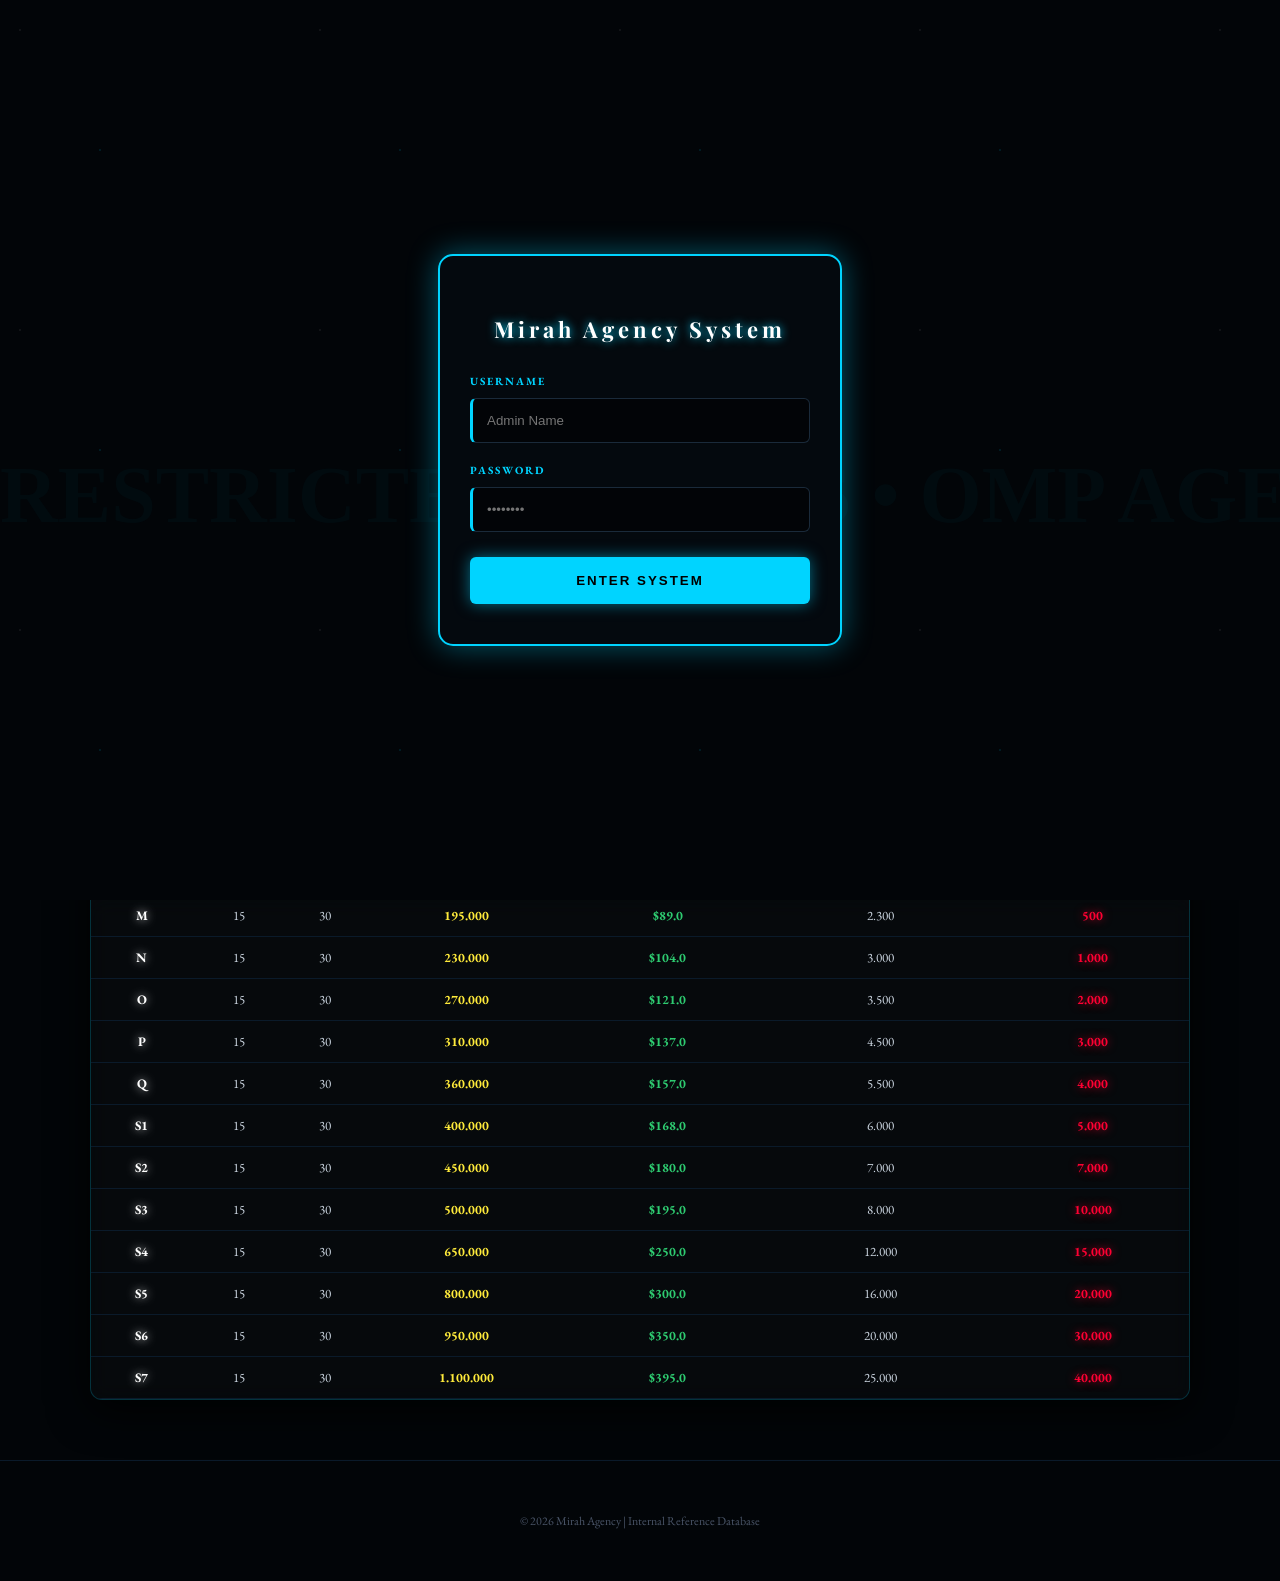
==== database.html @ f9b7fdba "Add files via upload" ====
<!DOCTYPE html>
<html lang="id">
<head>
    <meta charset="UTF-8">
    <meta name="viewport" content="width=device-width, initial-scale=1.0">
    <title>Database Gaji OMP</title>
    
    <script src="auth.js"></script>

    <link href="https://fonts.googleapis.com/css2?family=Playfair+Display:wght@700&family=EB+Garamond&display=swap" rel="stylesheet">
    
    <style>
        :root {
            --neon-blue: #00d4ff;   /* Warna Utama */
            --neon-white: #ffffff;  /* Teks Utama */
            --neon-red: #ff0033;    /* Aksen Penegas */
            --dark-bg: #020508;     /* Hitam Kebiruan Sangat Gelap */
            
            --blue-glow: 0 0 10px rgba(0, 212, 255, 0.7), 0 0 20px rgba(0, 212, 255, 0.3);
            --white-glow: 0 0 10px rgba(255, 255, 255, 0.8);
            --red-glow: 0 0 10px rgba(255, 0, 51, 0.7);
        }

        body {
            background: var(--dark-bg);
            color: var(--neon-white);
            font-family: 'EB Garamond', serif;
            margin: 0;
            padding: 0;
            overflow-x: hidden;
            position: relative;
        }

        /* ═══ ANIMASI LATAR BELAKANG ═══ */
        .bg-marquee {
            position: fixed;
            top: 200px;
            left: 0;
            width: 100%;
            white-space: nowrap;
            font-size: 80px;
            font-family: 'Playfair Display', serif;
            font-weight: bold;
            color: rgba(0, 212, 255, 0.03); /* Biru samar */
            text-transform: uppercase;
            letter-spacing: 20px;
            pointer-events: none;
            z-index: -2;
            animation: move-text 40s linear infinite;
        }

        @keyframes move-text {
            0% { transform: translateX(100%); }
            100% { transform: translateX(-100%); }
        }

        body::before {
            content: "";
            position: fixed;
            top: 0; left: 0; width: 100%; height: 100%;
            background: 
                radial-gradient(1px 1px at 20px 30px, var(--neon-white), rgba(0,0,0,0)),
                radial-gradient(1.5px 1.5px at 100px 150px, var(--neon-blue), rgba(0,0,0,0));
            background-size: 300px 300px;
            z-index: -1;
            animation: stars-falling 25s linear infinite;
            opacity: 0.3;
        }

        @keyframes stars-falling {
            from { transform: translateY(0); }
            to { transform: translateY(1000px); }
        }

        /* ═══ HEADER & NAV ═══ */
        header {
            padding: 40px 20px;
            text-align: center;
            background: linear-gradient(to bottom, #05101a, #020508);
            border-bottom: 2px solid var(--neon-blue);
            box-shadow: 0 4px 15px rgba(0, 212, 255, 0.3);
            position: relative; z-index: 10;
        }

        h1 { 
            font-family: 'Playfair Display', serif; 
            color: var(--neon-white); 
            margin: 0; 
            letter-spacing: 5px; 
            font-size: 36px; 
            text-shadow: var(--white-glow), 0 0 15px var(--neon-blue); 
        }

        .motto { font-style: italic; color: #88a0b0; font-size: 14px; margin-top: 10px; }

        nav { background: rgba(0, 0, 0, 0.8); padding: 12px 0; border-bottom: 1px solid #0a1a2a; text-align: center; position: sticky; top: 0; z-index: 100; backdrop-filter: blur(10px); }
        .nav-inner a { color: #88a0b0; text-decoration: none; margin: 0 15px; text-transform: uppercase; font-size: 11px; transition: 0.3s; cursor: pointer; }
        .nav-inner a:hover, .nav-inner a.active { color: var(--neon-blue); font-weight: bold; text-shadow: var(--blue-glow); }

        /* TOMBOL LOGOUT (AKSEN MERAH) */
        .btn-logout {
            color: var(--neon-red) !important;
            font-weight: bold !important;
            border: 1px solid var(--neon-red) !important;
            padding: 4px 12px !important;
            border-radius: 4px !important;
            margin-left: 10px !important;
            text-shadow: var(--red-glow);
            transition: 0.4s;
        }
        .btn-logout:hover {
            background: var(--neon-red);
            color: #fff !important;
            box-shadow: var(--red-glow);
        }

        /* ═══ TABLE AREA ═══ */
        main { padding: 20px; max-width: 1100px; margin: auto; position: relative; z-index: 5; }
        .section-title { font-family: 'Playfair Display', serif; font-size: 24px; text-align: center; color: var(--neon-white); margin: 30px 0; text-transform: uppercase; text-shadow: var(--white-glow); }

        .table-wrapper {
            background: rgba(255, 255, 255, 0.02);
            border-radius: 12px;
            border: 1px solid rgba(0, 212, 255, 0.2);
            overflow-x: auto;
            box-shadow: 0 10px 40px rgba(0,0,0,0.9);
            backdrop-filter: blur(10px);
        }

        table { width: 100%; border-collapse: collapse; font-size: 13px; text-align: center; }
        th { background: #05101a; color: var(--neon-blue); padding: 15px 5px; text-transform: uppercase; font-size: 11px; border-bottom: 2px solid var(--neon-blue); text-shadow: 0 0 5px var(--neon-blue); }
        td { padding: 12px 5px; border-bottom: 1px solid #0a1a2a; color: #cbd5e0; }
        tr:hover td { background: rgba(0, 212, 255, 0.05); color: #fff; text-shadow: var(--white-glow); }

        /* HIGHLIGHTS */
        .lvl-bold { font-weight: bold; color: var(--neon-white); text-shadow: var(--white-glow); }
        .koin-bold { color: #ffeb3b; font-weight: bold; }
        .usd-highlight { color: #2ecc71; font-weight: bold; }
        .bonus-red { color: var(--neon-red); text-shadow: var(--red-glow); font-weight: bold; }

        footer { text-align: center; padding: 40px; color: #4a5568; font-size: 12px; border-top: 1px solid #0a1a2a; margin-top: 40px; }
    </style>
</head>
<body>

    <div class="bg-marquee">METROPOLIS AGENCY • SYSTEM ONLINE • METROPOLIS AGENCY</div>

    <header>
        <h1>Mirah AGENCY</h1>
        <div class="motto">"Integrity, Excellence, and Financial Transparency"</div>
        <div style="color: var(--neon-blue); margin-top: 12px; font-weight: bold; font-size: 12px; text-shadow: var(--blue-glow); text-transform: uppercase; letter-spacing: 2px;">Authorized by: Momo OMP</div>
    </header>

    <nav>
        <div class="nav-inner">
            <a href="index.html">Salary Calculator</a>
            <a href="Database.html" class="active">Database Gaji</a>
            <a href="event.html">Special Send</a>
            <a href="support.html">Contact Support</a>
            <a onclick="logoutSystem()" class="btn-logout">LOGOUT</a>
        </div>
    </nav>

    <main>
        <div class="section-title">Reference: Target & Valid Duration</div>

        <div class="table-wrapper">
            <table>
                <thead>
                    <tr>
                        <th>Level</th>
                        <th>Hari</th>
                        <th>Jam</th>
                        <th>Target Koin</th>
                        <th>Gaji Host ($)</th>
                        <th>Bonus Agency</th>
                        <th>Bonus YoYo</th>
                    </tr>
                </thead>
                <tbody id="masterTableBody"></tbody>
            </table>
        </div>
    </main>

    <footer>
        <p>&copy; 2026 Mirah Agency | Internal Reference Database</p>
    </footer>

    <script>
        const DATA_MASTER = [
            {lvl:"A", h:8, j:16, t:"5.000", usd:"2.5", bAF:"-", bY:"-"},
            {lvl:"B", h:8, j:16, t:"8.000", usd:"4.0", bAF:"-", bY:"-"},
            {lvl:"C", h:8, j:16, t:"13.000", usd:"6.5", bAF:"-", bY:"-"},
            {lvl:"D", h:8, j:16, t:"19.000", usd:"9.4", bAF:"-", bY:"-"},
            {lvl:"E", h:8, j:16, t:"27.000", usd:"13.2", bAF:"-", bY:"-"},
            {lvl:"F", h:8, j:16, t:"37.000", usd:"18.0", bAF:"-", bY:"-"},
            {lvl:"G", h:8, j:16, t:"52.000", usd:"25.1", bAF:"-", bY:"-"},
            {lvl:"H", h:8, j:16, t:"67.000", usd:"32.1", bAF:"-", bY:"-"},
            {lvl:"I", h:8, j:16, t:"88.000", usd:"42.0", bAF:"750", bY:"-"},
            {lvl:"J", h:15, j:30, t:"110.000", usd:"52.1", bAF:"1.500", bY:"-"},
            {lvl:"K", h:15, j:30, t:"135.000", usd:"63.0", bAF:"1.800", bY:"-"},
            {lvl:"L", h:15, j:30, t:"165.000", usd:"76.0", bAF:"2.100", bY:"-"},
            {lvl:"M", h:15, j:30, t:"195.000", usd:"89.0", bAF:"2.300", bY:"500"},
            {lvl:"N", h:15, j:30, t:"230.000", usd:"104.0", bAF:"3.000", bY:"1.000"},
            {lvl:"O", h:15, j:30, t:"270.000", usd:"121.0", bAF:"3.500", bY:"2.000"},
            {lvl:"P", h:15, j:30, t:"310.000", usd:"137.0", bAF:"4.500", bY:"3.000"},
            {lvl:"Q", h:15, j:30, t:"360.000", usd:"157.0", bAF:"5.500", bY:"4.000"},
            {lvl:"S1", h:15, j:30, t:"400.000", usd:"168.0", bAF:"6.000", bY:"5.000"},
            {lvl:"S2", h:15, j:30, t:"450.000", usd:"180.0", bAF:"7.000", bY:"7.000"},
            {lvl:"S3", h:15, j:30, t:"500.000", usd:"195.0", bAF:"8.000", bY:"10.000"},
            {lvl:"S4", h:15, j:30, t:"650.000", usd:"250.0", bAF:"12.000", bY:"15.000"},
            {lvl:"S5", h:15, j:30, t:"800.000", usd:"300.0", bAF:"16.000", bY:"20.000"},
            {lvl:"S6", h:15, j:30, t:"950.000", usd:"350.0", bAF:"20.000", bY:"30.000"},
            {lvl:"S7", h:15, j:30, t:"1.100.000", usd:"395.0", bAF:"25.000", bY:"40.000"}
        ];

        const tableBody = document.getElementById('masterTableBody');
        tableBody.innerHTML = DATA_MASTER.map(d => `
            <tr>
                <td class="lvl-bold">${d.lvl}</td>
                <td>${d.h}</td>
                <td>${d.j}</td>
                <td class="koin-bold">${d.t}</td>
                <td class="usd-highlight">$${d.usd}</td>
                <td>${d.bAF}</td>
                <td class="bonus-red">${d.bY}</td>
            </tr>
        `).join('');
    </script>
</body>
</html>
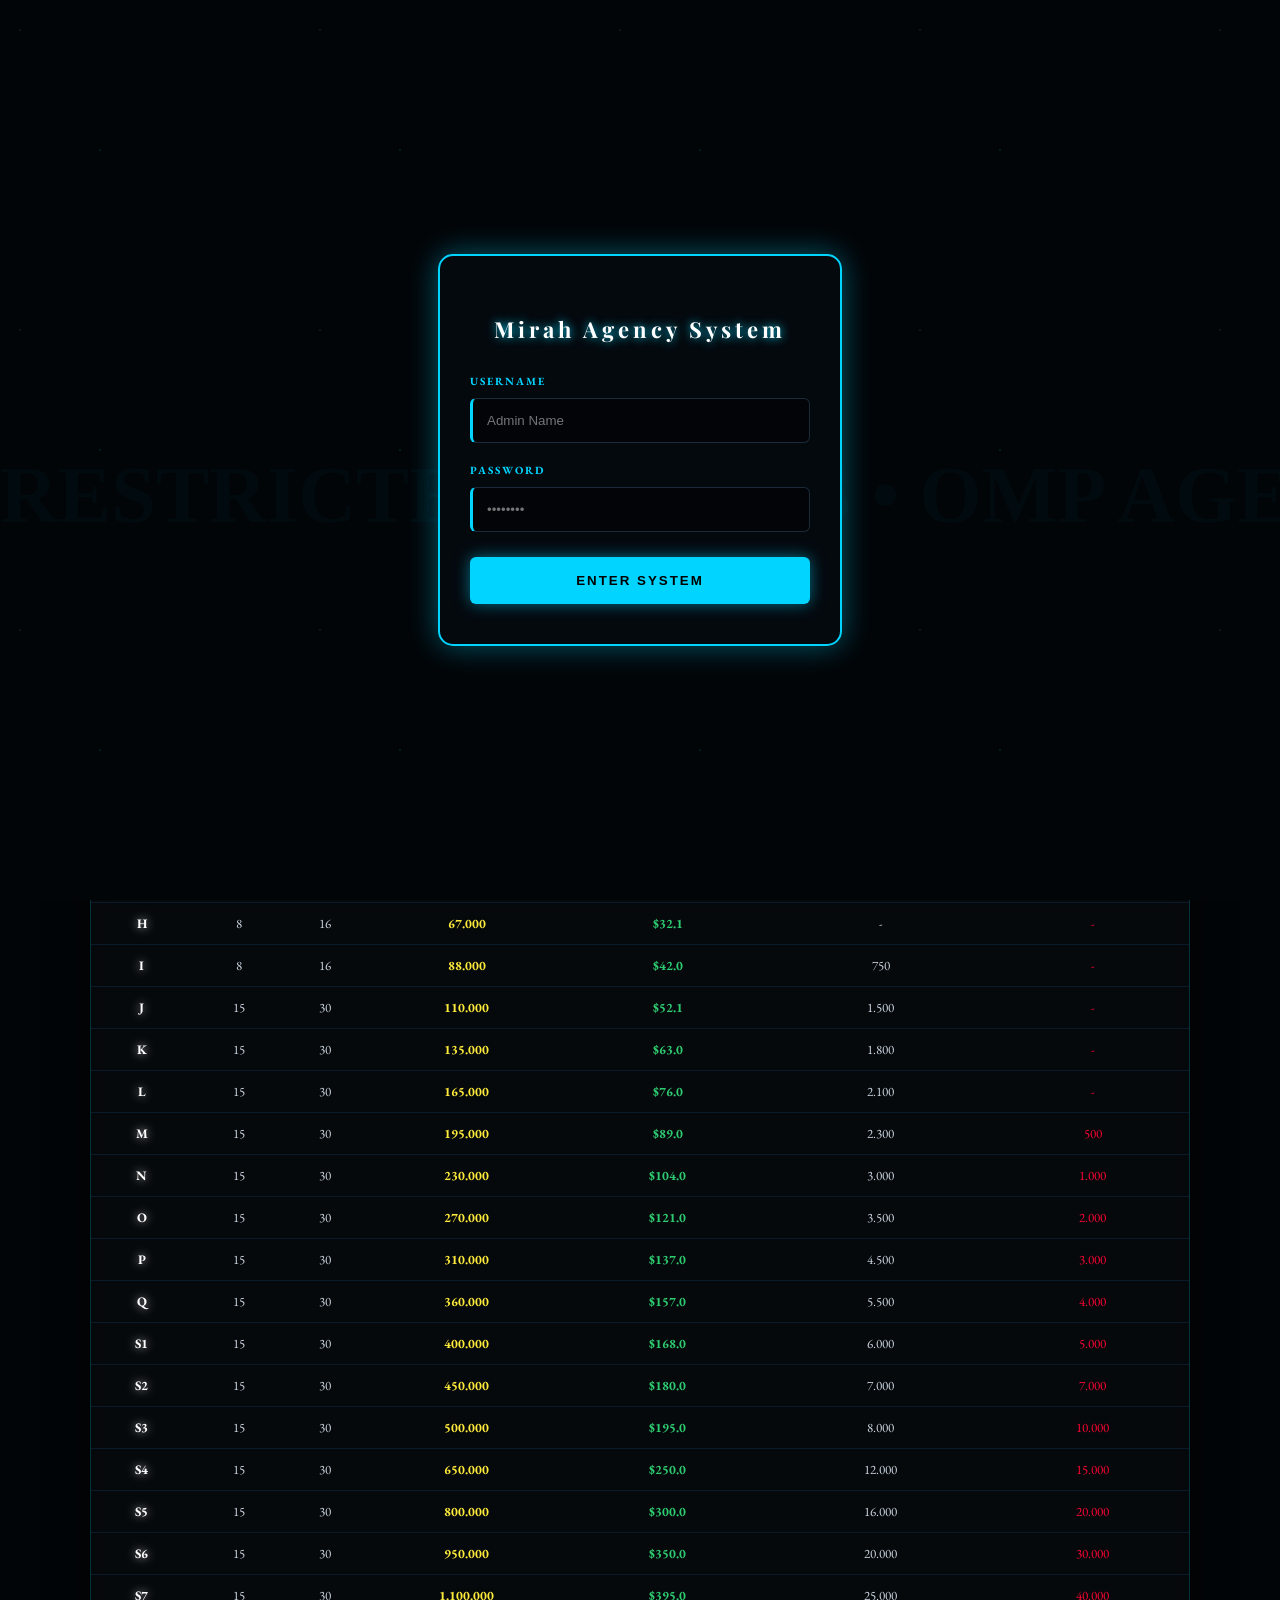
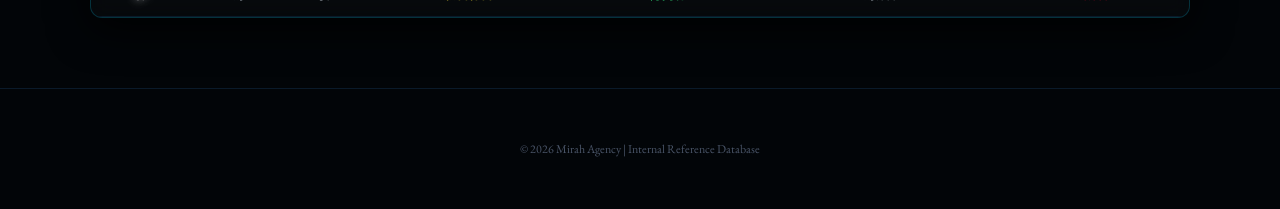
==== commit 4e361a38: "Update database.html" ====
--- a/database.html
+++ b/database.html
@@ -11,11 +11,10 @@
     
     <style>
         :root {
-            --neon-blue: #00d4ff;   /* Warna Utama */
-            --neon-white: #ffffff;  /* Teks Utama */
-            --neon-red: #ff0033;    /* Aksen Penegas */
-            --dark-bg: #020508;     /* Hitam Kebiruan Sangat Gelap */
-            
+            --neon-blue: #00d4ff;
+            --neon-white: #ffffff;
+            --neon-red: #ff0033;
+            --dark-bg: #020508;
             --blue-glow: 0 0 10px rgba(0, 212, 255, 0.7), 0 0 20px rgba(0, 212, 255, 0.3);
             --white-glow: 0 0 10px rgba(255, 255, 255, 0.8);
             --red-glow: 0 0 10px rgba(255, 0, 51, 0.7);
@@ -25,23 +24,19 @@
             background: var(--dark-bg);
             color: var(--neon-white);
             font-family: 'EB Garamond', serif;
-            margin: 0;
-            padding: 0;
+            margin: 0; padding: 0;
             overflow-x: hidden;
             position: relative;
         }
 
-        /* ═══ ANIMASI LATAR BELAKANG ═══ */
         .bg-marquee {
             position: fixed;
-            top: 200px;
-            left: 0;
-            width: 100%;
+            top: 200px; left: 0; width: 100%;
             white-space: nowrap;
             font-size: 80px;
             font-family: 'Playfair Display', serif;
             font-weight: bold;
-            color: rgba(0, 212, 255, 0.03); /* Biru samar */
+            color: rgba(0, 212, 255, 0.03);
             text-transform: uppercase;
             letter-spacing: 20px;
             pointer-events: none;
@@ -54,25 +49,6 @@
             100% { transform: translateX(-100%); }
         }
 
-        body::before {
-            content: "";
-            position: fixed;
-            top: 0; left: 0; width: 100%; height: 100%;
-            background: 
-                radial-gradient(1px 1px at 20px 30px, var(--neon-white), rgba(0,0,0,0)),
-                radial-gradient(1.5px 1.5px at 100px 150px, var(--neon-blue), rgba(0,0,0,0));
-            background-size: 300px 300px;
-            z-index: -1;
-            animation: stars-falling 25s linear infinite;
-            opacity: 0.3;
-        }
-
-        @keyframes stars-falling {
-            from { transform: translateY(0); }
-            to { transform: translateY(1000px); }
-        }
-
-        /* ═══ HEADER & NAV ═══ */
         header {
             padding: 40px 20px;
             text-align: center;
@@ -82,39 +58,22 @@
             position: relative; z-index: 10;
         }
 
-        h1 { 
-            font-family: 'Playfair Display', serif; 
-            color: var(--neon-white); 
-            margin: 0; 
-            letter-spacing: 5px; 
-            font-size: 36px; 
-            text-shadow: var(--white-glow), 0 0 15px var(--neon-blue); 
-        }
-
+        h1 { font-family: 'Playfair Display', serif; color: var(--neon-white); margin: 0; letter-spacing: 5px; font-size: 36px; text-shadow: var(--white-glow), 0 0 15px var(--neon-blue); }
         .motto { font-style: italic; color: #88a0b0; font-size: 14px; margin-top: 10px; }
 
         nav { background: rgba(0, 0, 0, 0.8); padding: 12px 0; border-bottom: 1px solid #0a1a2a; text-align: center; position: sticky; top: 0; z-index: 100; backdrop-filter: blur(10px); }
         .nav-inner a { color: #88a0b0; text-decoration: none; margin: 0 15px; text-transform: uppercase; font-size: 11px; transition: 0.3s; cursor: pointer; }
         .nav-inner a:hover, .nav-inner a.active { color: var(--neon-blue); font-weight: bold; text-shadow: var(--blue-glow); }
 
-        /* TOMBOL LOGOUT (AKSEN MERAH) */
         .btn-logout {
             color: var(--neon-red) !important;
             font-weight: bold !important;
             border: 1px solid var(--neon-red) !important;
             padding: 4px 12px !important;
             border-radius: 4px !important;
-            margin-left: 10px !important;
             text-shadow: var(--red-glow);
-            transition: 0.4s;
-        }
-        .btn-logout:hover {
-            background: var(--neon-red);
-            color: #fff !important;
-            box-shadow: var(--red-glow);
-        }
-
-        /* ═══ TABLE AREA ═══ */
+        }
+
         main { padding: 20px; max-width: 1100px; margin: auto; position: relative; z-index: 5; }
         .section-title { font-family: 'Playfair Display', serif; font-size: 24px; text-align: center; color: var(--neon-white); margin: 30px 0; text-transform: uppercase; text-shadow: var(--white-glow); }
 
@@ -125,20 +84,18 @@
             overflow-x: auto;
             box-shadow: 0 10px 40px rgba(0,0,0,0.9);
             backdrop-filter: blur(10px);
+            margin-bottom: 50px;
         }
 
         table { width: 100%; border-collapse: collapse; font-size: 13px; text-align: center; }
-        th { background: #05101a; color: var(--neon-blue); padding: 15px 5px; text-transform: uppercase; font-size: 11px; border-bottom: 2px solid var(--neon-blue); text-shadow: 0 0 5px var(--neon-blue); }
+        th { background: #05101a; color: var(--neon-blue); padding: 15px 5px; text-transform: uppercase; font-size: 11px; border-bottom: 2px solid var(--neon-blue); }
         td { padding: 12px 5px; border-bottom: 1px solid #0a1a2a; color: #cbd5e0; }
-        tr:hover td { background: rgba(0, 212, 255, 0.05); color: #fff; text-shadow: var(--white-glow); }
-
-        /* HIGHLIGHTS */
+        
         .lvl-bold { font-weight: bold; color: var(--neon-white); text-shadow: var(--white-glow); }
         .koin-bold { color: #ffeb3b; font-weight: bold; }
         .usd-highlight { color: #2ecc71; font-weight: bold; }
-        .bonus-red { color: var(--neon-red); text-shadow: var(--red-glow); font-weight: bold; }
-
-        footer { text-align: center; padding: 40px; color: #4a5568; font-size: 12px; border-top: 1px solid #0a1a2a; margin-top: 40px; }
+
+        footer { text-align: center; padding: 40px; color: #4a5568; font-size: 12px; border-top: 1px solid #0a1a2a; }
     </style>
 </head>
 <body>
@@ -154,7 +111,7 @@
     <nav>
         <div class="nav-inner">
             <a href="index.html">Salary Calculator</a>
-            <a href="Database.html" class="active">Database Gaji</a>
+            <a href="database.html" class="active">Database Gaji</a>
             <a href="event.html">Special Send</a>
             <a href="support.html">Contact Support</a>
             <a onclick="logoutSystem()" class="btn-logout">LOGOUT</a>
@@ -162,19 +119,24 @@
     </nav>
 
     <main>
-        <div class="section-title">Reference: Target & Valid Duration</div>
-
+        <div class="section-title">Saved Salary Records</div>
         <div class="table-wrapper">
             <table>
                 <thead>
                     <tr>
-                        <th>Level</th>
-                        <th>Hari</th>
-                        <th>Jam</th>
-                        <th>Target Koin</th>
-                        <th>Gaji Host ($)</th>
-                        <th>Bonus Agency</th>
-                        <th>Bonus YoYo</th>
+                        <th>ID</th><th>Nama</th><th>Level</th><th>Koin</th><th>Total IDR</th><th>Status</th>
+                    </tr>
+                </thead>
+                <tbody id="savedDataBody"></tbody>
+            </table>
+        </div>
+
+        <div class="section-title">Reference: Target & Valid Duration</div>
+        <div class="table-wrapper">
+            <table>
+                <thead>
+                    <tr>
+                        <th>Level</th><th>Hari</th><th>Jam</th><th>Target Koin</th><th>Gaji Host ($)</th><th>Bonus Agency</th><th>Bonus YoYo</th>
                     </tr>
                 </thead>
                 <tbody id="masterTableBody"></tbody>
@@ -214,18 +176,38 @@
             {lvl:"S7", h:15, j:30, t:"1.100.000", usd:"395.0", bAF:"25.000", bY:"40.000"}
         ];
 
-        const tableBody = document.getElementById('masterTableBody');
-        tableBody.innerHTML = DATA_MASTER.map(d => `
-            <tr>
-                <td class="lvl-bold">${d.lvl}</td>
-                <td>${d.h}</td>
-                <td>${d.j}</td>
-                <td class="koin-bold">${d.t}</td>
-                <td class="usd-highlight">$${d.usd}</td>
-                <td>${d.bAF}</td>
-                <td class="bonus-red">${d.bY}</td>
-            </tr>
-        `).join('');
+        window.onload = function() {
+            // Render Tabel Referensi
+            const masterTable = document.getElementById('masterTableBody');
+            masterTable.innerHTML = DATA_MASTER.map(d => `
+                <tr>
+                    <td class="lvl-bold">${d.lvl}</td>
+                    <td>${d.h}</td><td>${d.j}</td>
+                    <td class="koin-bold">${d.t}</td>
+                    <td class="usd-highlight">$${d.usd}</td>
+                    <td>${d.bAF}</td>
+                    <td style="color:var(--neon-red)">${d.bY}</td>
+                </tr>
+            `).join('');
+
+            // Render Tabel Saved Records (Dari LocalStorage index.html)
+            const savedData = JSON.parse(localStorage.getItem('agencyData') || '[]');
+            const savedBody = document.getElementById('savedDataBody');
+            
+            if (savedData.length === 0) {
+                savedBody.innerHTML = '<tr><td colspan="6" style="padding:20px;">Belum ada data yang disimpan.</td></tr>';
+            } else {
+                savedBody.innerHTML = savedData.map(item => `
+                    <tr>
+                        <td>${item.id}</td><td>${item.nama}</td>
+                        <td class="lvl-bold">${item.lvl}</td>
+                        <td class="koin-bold">${parseInt(item.koin).toLocaleString()}</td>
+                        <td class="usd-highlight">Rp ${item.bersih.toLocaleString('id-ID')}</td>
+                        <td style="color:${item.status === 'Done' ? '#00ffcc' : '#ffeb3b'}">${item.status}</td>
+                    </tr>
+                `).join('');
+            }
+        }
     </script>
 </body>
-</html>+</html>
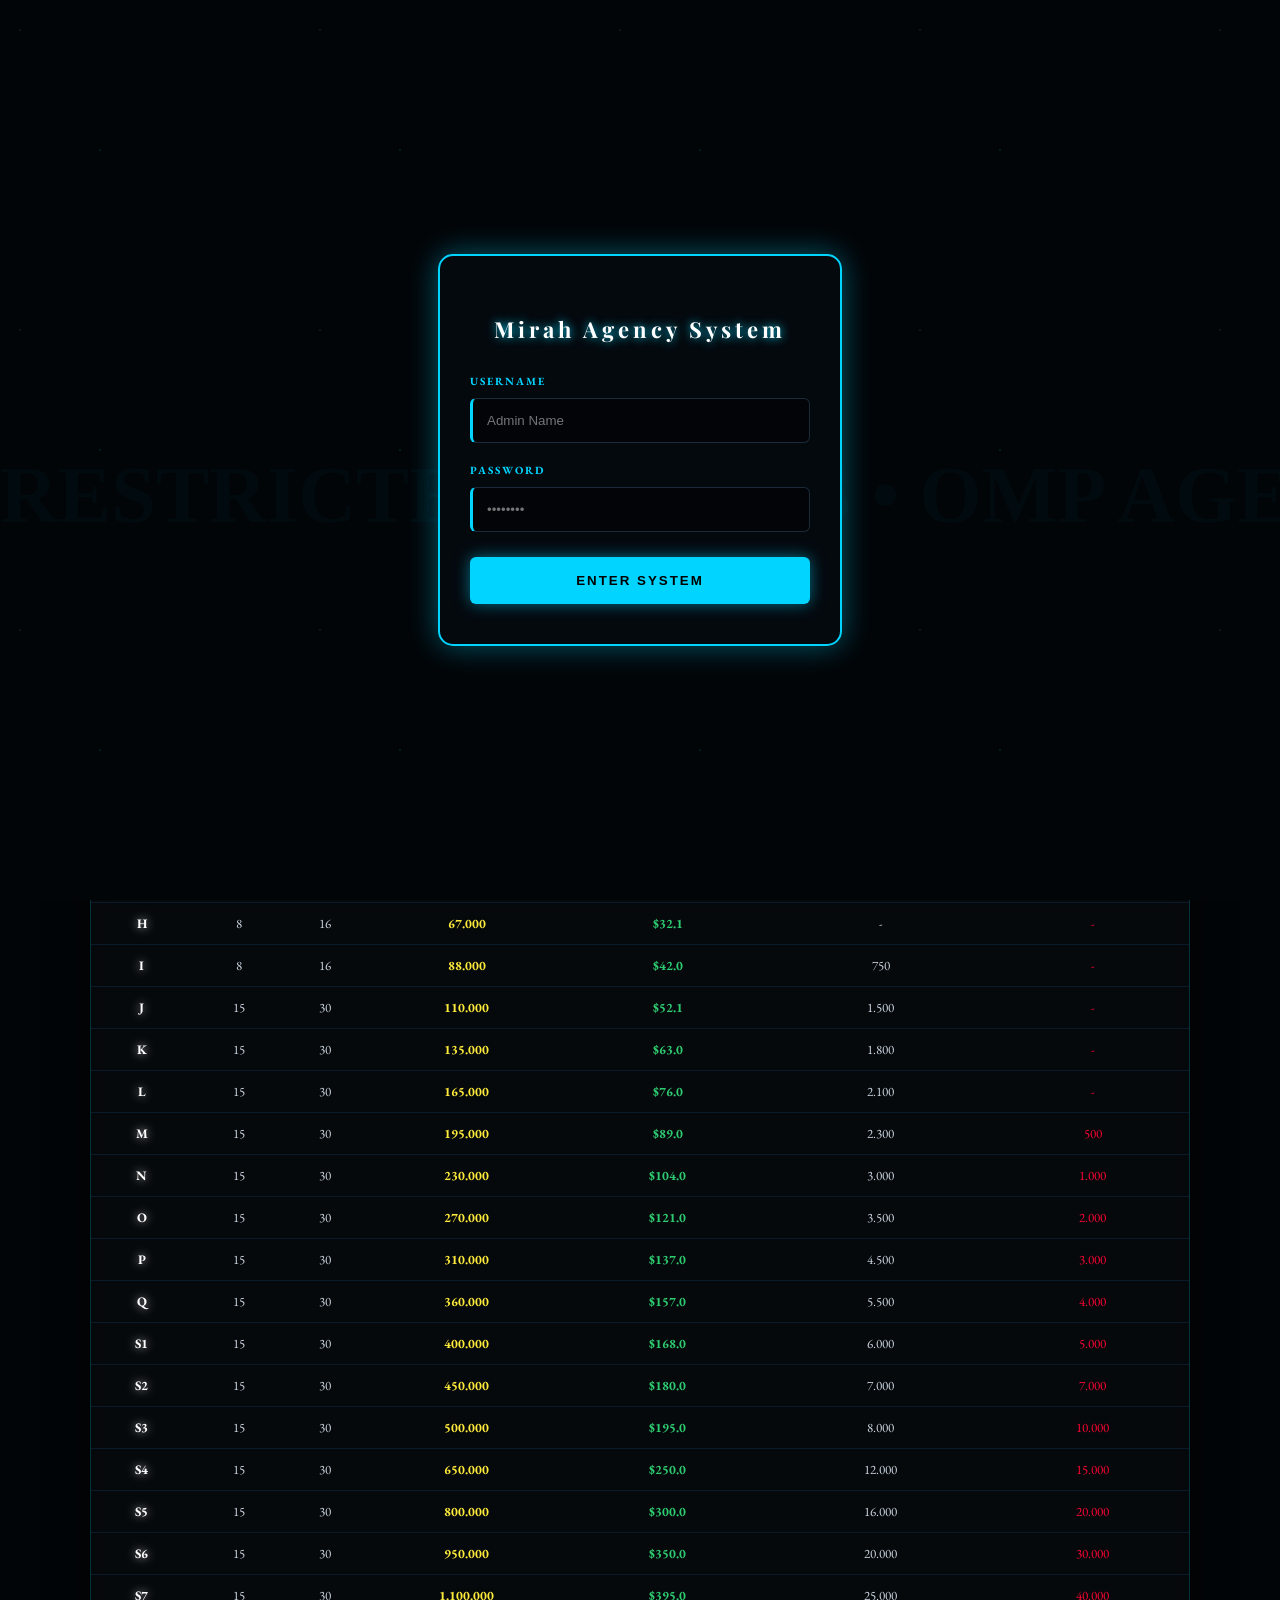
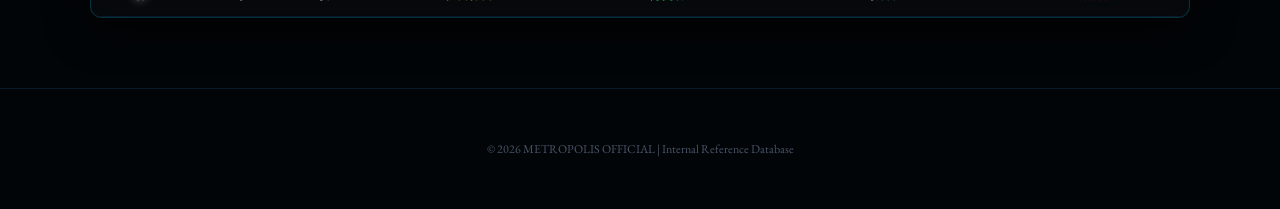
==== commit 7afe2508: "Update database.html" ====
--- a/database.html
+++ b/database.html
@@ -103,15 +103,15 @@
     <div class="bg-marquee">METROPOLIS AGENCY • SYSTEM ONLINE • METROPOLIS AGENCY</div>
 
     <header>
-        <h1>Mirah AGENCY</h1>
+        <h1>ESTUMIRAH OFFICIAL</h1>
         <div class="motto">"Integrity, Excellence, and Financial Transparency"</div>
-        <div style="color: var(--neon-blue); margin-top: 12px; font-weight: bold; font-size: 12px; text-shadow: var(--blue-glow); text-transform: uppercase; letter-spacing: 2px;">Authorized by: Momo OMP</div>
+        <div style="color: var(--neon-blue); margin-top: 12px; font-weight: bold; font-size: 12px; text-shadow: var(--blue-glow); text-transform: uppercase; letter-spacing: 2px;">Authorized by: OFFICIAL METROPOLIS</div>
     </header>
 
     <nav>
         <div class="nav-inner">
             <a href="index.html">Salary Calculator</a>
-            <a href="database.html" class="active">Database Gaji</a>
+            <a href="database.html" class="active">database Gaji</a>
             <a href="event.html">Special Send</a>
             <a href="support.html">Contact Support</a>
             <a onclick="logoutSystem()" class="btn-logout">LOGOUT</a>
@@ -145,7 +145,7 @@
     </main>
 
     <footer>
-        <p>&copy; 2026 Mirah Agency | Internal Reference Database</p>
+        <p>&copy; 2026 METROPOLIS OFFICIAL | Internal Reference Database</p>
     </footer>
 
     <script>
